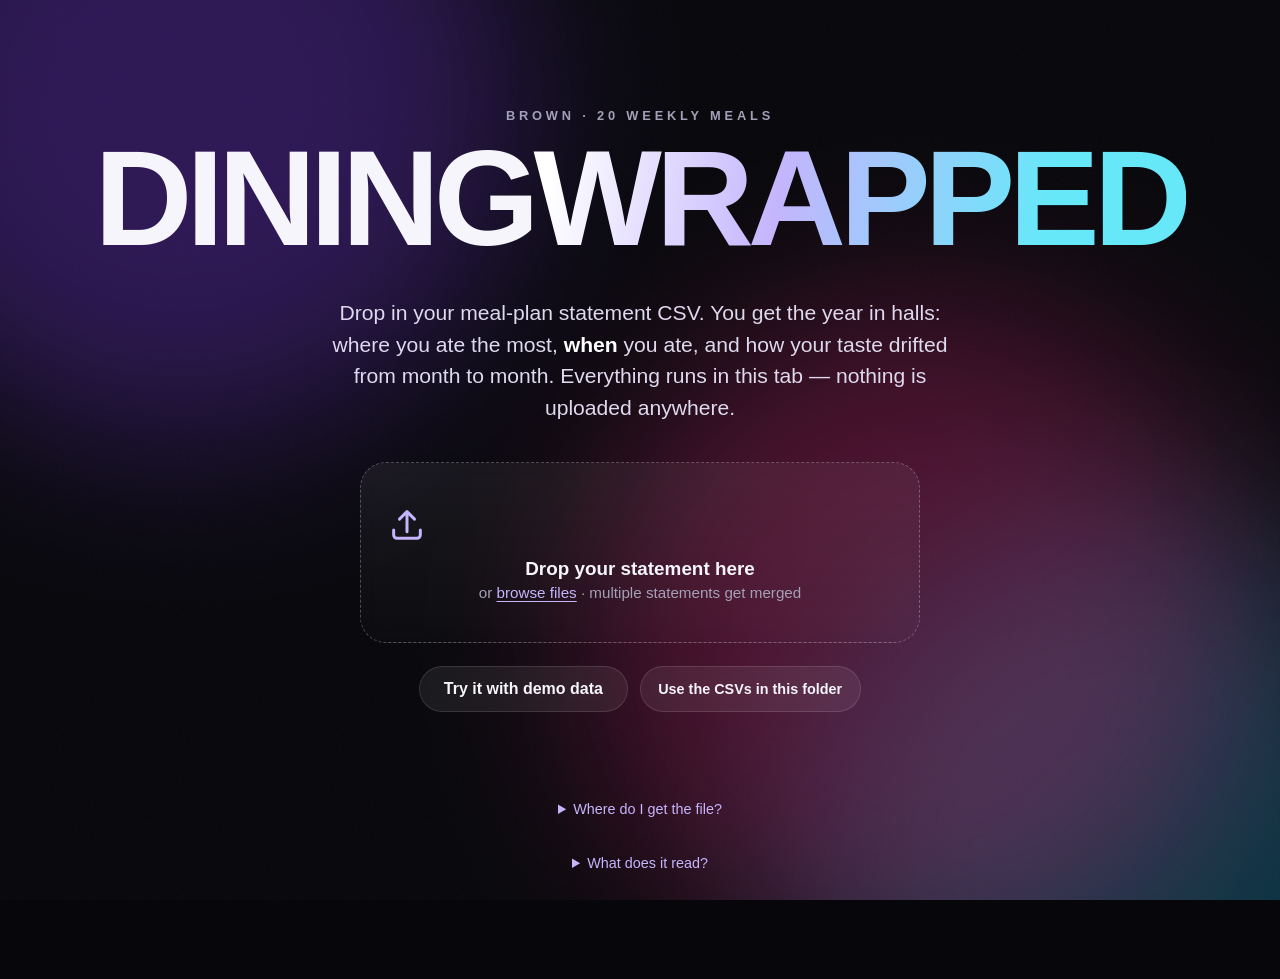
==== index.html @ 6065310a "Initial commit" ====
<!DOCTYPE html>
<html lang="en">
<head>
<meta charset="utf-8">
<meta name="viewport" content="width=device-width, initial-scale=1, viewport-fit=cover">
<title>Dining Wrapped — your meal plan, wrapped</title>
<meta name="description" content="Drop in your dining plan statement and get a Spotify-Wrapped-style recap of where you ate, when, and how your hall habits changed month to month.">
<link rel="stylesheet" href="styles.css">
<link rel="icon" href="data:image/svg+xml,<svg xmlns='http://www.w3.org/2000/svg' viewBox='0 0 100 100'><text y='.9em' font-size='90'>🍽️</text></svg>">
</head>
<body>

<div class="bg" aria-hidden="true">
  <span class="blob b1"></span>
  <span class="blob b2"></span>
  <span class="blob b3"></span>
  <span class="grain"></span>
</div>

<!-- ─────────────────────────── UPLOAD ─────────────────────────── -->
<section class="screen intro" id="intro">
  <div class="wrap">
    <p class="kicker">Brown · 20 Weekly Meals</p>
    <h1 class="mega">DINING<span class="grad">WRAPPED</span></h1>
    <p class="lede">Drop in your meal-plan statement CSV. You get the year in halls: where you ate the most,
      <em>when</em> you ate, and how your taste drifted from month to month. Everything runs in this tab —
      nothing is uploaded anywhere.</p>

    <div class="drop" id="drop" tabindex="0" role="button" aria-label="Choose or drop statement CSV files">
      <input type="file" id="fileInput" accept=".csv,.txt,text/csv" multiple hidden>
      <svg viewBox="0 0 24 24" class="drop-ico" aria-hidden="true"><path d="M12 16V4m0 0L7.5 8.5M12 4l4.5 4.5M4 15v3a2 2 0 0 0 2 2h12a2 2 0 0 0 2-2v-3"/></svg>
      <p class="drop-t">Drop your statement here</p>
      <p class="drop-s">or <span class="lnk">browse files</span> · multiple statements get merged</p>
    </div>

    <div class="intro-row">
      <button class="btn ghost" id="demoBtn" type="button">Try it with demo data</button>
      <button class="btn ghost sm" id="sampleBtn" type="button">Use the CSVs in this folder</button>
    </div>
    <p class="hint" id="loadMsg" role="status" aria-live="polite"></p>

    <details class="how">
      <summary>Where do I get the file?</summary>
      <ol class="steps">
        <li>Go to <a href="https://mycard.brown.edu" target="_blank" rel="noopener">20 Weekly Meals</a>
          and press <b>View More</b>.</li>
        <li>Select <b>View Statement</b>.</li>
        <li>Download the <b>CSV</b>.</li>
      </ol>
      <p>A statement only covers one term, so grab each one you have and drop them all in together —
        they get merged into a single year.</p>
    </details>

    <details class="how">
      <summary>What does it read?</summary>
      <p>A CSV with a <code>Date</code>, <code>Description</code>, <code>Amount</code> column — the export from
      the dining plan page. Credits (<code>Automated Reset</code>, <code>Deposit</code>) are skipped; every negative
      amount is a swipe, and the hall comes from the description. <code>Balance</code> is used to work out your
      weekly allowance: it settles on the same number after every reset, which is a truer read on what you were
      given than summing the top-up amounts.</p>
    </details>
  </div>
</section>

<!-- ─────────────────────────── REPORT ─────────────────────────── -->
<main id="report" hidden>

  <nav class="dots" id="dots" aria-label="Sections"></nav>

  <section class="screen" id="s-hero" data-title="Overview">
    <div class="wrap">
      <p class="kicker" id="range"></p>
      <h2 class="mega sm">You ate<br><span class="grad" id="totalSwipes">0</span> meals<br>on plan.</h2>
      <p class="lede" id="heroLede"></p>
      <div class="pills" id="heroPills"></div>
      <div class="scroll-hint" aria-hidden="true">↓</div>
    </div>
  </section>

  <section class="screen" id="s-hall" data-title="Your hall">
    <div class="wrap">
      <p class="kicker">Your #1 dining hall</p>
      <h2 class="mega sm" id="topHallName"></h2>
      <p class="lede" id="topHallLede"></p>
      <div class="board" id="hallBoard"></div>
      <p class="caption" id="hallCaption"></p>
    </div>
  </section>

  <section class="screen" id="s-when" data-title="When">
    <div class="wrap">
      <p class="kicker">When</p>
      <h2 class="mega sm" id="whenHeadline"></h2>
      <div class="cards" id="whenCards"></div>
    </div>
  </section>

  <section class="screen" id="s-waste" data-title="Swipe waste">
    <div class="wrap wide">
      <p class="kicker">The swipe economy</p>
      <h2 class="mega sm" id="wasteHeadline"></h2>
      <div class="cards" id="wasteCards"></div>
      <div class="chart-card" id="perDayCard"></div>
      <p class="caption" id="wasteCaption"></p>
      <div class="chart-card" id="costCard"></div>
      <p class="caption" id="costCaption"></p>
    </div>
  </section>

  <section class="screen" id="s-hours" data-title="Hour by hour">
    <div class="wrap wide">
      <p class="kicker">Every hour of the day</p>
      <h2 class="big" id="hoursHeadline"></h2>
      <div class="chart-card" id="hourChartCard"></div>
      <div class="split">
        <div class="chart-card" id="daypartCard"></div>
        <div class="chart-card" id="dowCard"></div>
      </div>
    </div>
  </section>

  <section class="screen" id="s-heat" data-title="Weekly rhythm">
    <div class="wrap wide">
      <p class="kicker">Weekly rhythm</p>
      <h2 class="big" id="heatHeadline"></h2>
      <div class="chart-card" id="heatCard"></div>
      <p class="caption" id="heatCaption"></p>
    </div>
  </section>

  <section class="screen" id="s-break" data-title="Hall breakdown">
    <div class="wrap wide">
      <p class="kicker">Breakdown by hall</p>
      <h2 class="big" id="breakHeadline"></h2>
      <div class="break-grid" id="breakGrid"></div>
    </div>
  </section>

  <section class="screen" id="s-flow" data-title="Month to month">
    <div class="wrap wide">
      <p class="kicker">Month to month</p>
      <h2 class="big" id="flowHeadline"></h2>
      <div class="seg" id="flowToggle" role="group" aria-label="Chart mode">
        <button type="button" data-mode="share" class="on">Share of meals</button>
        <button type="button" data-mode="count">Swipes per month</button>
        <button type="button" data-mode="week">Week to week</button>
      </div>
      <div class="chart-card" id="flowCard"></div>
      <div class="shift" id="shiftPanel"></div>
    </div>
  </section>

  <section class="screen" id="s-outro" data-title="Your year">
    <div class="wrap">
      <p class="kicker">That's a wrap</p>
      <h2 class="mega sm" id="outroHeadline"></h2>
      <div class="summary sr-copy" id="summary" aria-hidden="true"></div>
      <div class="intro-row center">
        <button class="btn" id="copyBtn" type="button">Copy my recap</button>
        <button class="btn ghost" id="againBtn" type="button">Start over</button>
      </div>
      <p class="tiny">Parsed locally in your browser. No data leaves this device.</p>
    </div>
  </section>

</main>

<div class="tip" id="tip" role="tooltip" hidden></div>

<script src="app.js"></script>
</body>
</html>
---- styles.css ----
:root {
  --bg: #07070b;
  --bg-2: #0d0c14;
  --ink: #f6f5fb;
  --muted: #a4a0b8;
  --line: rgba(255, 255, 255, .12);
  --card: rgba(255, 255, 255, .045);
  --accent: #8b5cf6;
  --accent-2: #22d3ee;
  --ok: #34d399;
  --h-Andrews: #ffb627;
  --h-Josiahs: #b36bff;
  --h-IvyRoom: #3ddc97;
  --h-SharpePax: #4ea8ff;
  --h-VWPax: #ff6b9d;
  --radius: 22px;
  --maxw: 940px;
  --font: "Inter", -apple-system, BlinkMacSystemFont, "Segoe UI", Roboto, Helvetica, Arial, sans-serif;
}

* { box-sizing: border-box; }

html { scroll-behavior: smooth; }

body {
  margin: 0;
  background: var(--bg);
  color: var(--ink);
  font-family: var(--font);
  -webkit-font-smoothing: antialiased;
  overflow-x: hidden;
}

/* ── ambient background ─────────────────────────────────────── */
.bg { position: fixed; inset: 0; z-index: -1; overflow: hidden; }
.bg .blob {
  position: absolute; display: block;
  width: 52vmax; height: 52vmax; border-radius: 50%;
  filter: blur(90px); opacity: .32;
  animation: drift 26s ease-in-out infinite alternate;
}
.b1 { background: #7c3aed; top: -18vmax; left: -12vmax; }
.b2 { background: #0891b2; bottom: -22vmax; right: -14vmax; animation-delay: -9s; }
.b3 { background: #db2777; top: 34%; left: 46%; animation-delay: -17s; opacity: .18; }
@keyframes drift {
  from { transform: translate3d(0, 0, 0) scale(1); }
  to   { transform: translate3d(8vmax, 6vmax, 0) scale(1.18); }
}
.grain {
  position: absolute; inset: 0; opacity: .035; mix-blend-mode: overlay;
  background-image: url("data:image/svg+xml,%3Csvg xmlns='http://www.w3.org/2000/svg' width='140' height='140'%3E%3Cfilter id='n'%3E%3CfeTurbulence type='fractalNoise' baseFrequency='.85' numOctaves='3'/%3E%3C/filter%3E%3Crect width='140' height='140' filter='url(%23n)'/%3E%3C/svg%3E");
}

/* ── type ────────────────────────────────────────────────────── */
.mega {
  font-size: clamp(3rem, 12vw, 8.5rem);
  line-height: .88; letter-spacing: -.045em; font-weight: 850;
  margin: .12em 0 .28em; text-transform: uppercase;
}
.mega.sm { font-size: clamp(2.3rem, 7.4vw, 5.1rem); }
.big {
  font-size: clamp(1.65rem, 4.2vw, 3.1rem);
  line-height: 1.02; letter-spacing: -.03em; font-weight: 800;
  margin: .1em 0 .5em; text-transform: none; max-width: 20ch;
}
.grad {
  background: linear-gradient(100deg, #fff 4%, #c4b5fd 38%, #67e8f9 78%);
  -webkit-background-clip: text; background-clip: text; color: transparent;
}
.kicker {
  font-size: clamp(.68rem, 1.5vw, .8rem); letter-spacing: .3em; text-transform: uppercase;
  color: var(--muted); font-weight: 700; margin: 0;
}
.lede { font-size: clamp(1.02rem, 2.2vw, 1.32rem); line-height: 1.5; color: #ded9ee; max-width: 54ch; }
.lede em { color: #fff; font-style: normal; font-weight: 700; }
.caption { color: var(--muted); font-size: .92rem; line-height: 1.55; max-width: 62ch; margin-top: 1.2rem; }
.tiny { color: #6f6b82; font-size: .78rem; margin-top: 2rem; }

/* ── layout ──────────────────────────────────────────────────── */
.screen {
  min-height: 100svh; display: grid; align-items: center;
  padding: clamp(4.5rem, 12vh, 8rem) clamp(1.1rem, 5vw, 3rem);
}
.wrap { width: 100%; max-width: var(--maxw); margin: 0 auto; }
.wrap.wide { max-width: 1120px; }
.screen > .wrap > *:first-child { margin-top: 0; }

/* ── intro / dropzone ────────────────────────────────────────── */
.intro .wrap { text-align: center; display: flex; flex-direction: column; align-items: center; }
.intro .lede { margin: 0 auto; }
.drop {
  width: min(560px, 100%); margin: 2.4rem 0 1.4rem; padding: 2.6rem 1.6rem;
  border: 1.5px dashed rgba(255, 255, 255, .26); border-radius: 26px;
  background: linear-gradient(180deg, rgba(255, 255, 255, .06), rgba(255, 255, 255, .015));
  cursor: pointer; transition: border-color .25s, background .25s, transform .25s;
  backdrop-filter: blur(8px);
}
.drop:hover, .drop:focus-visible, .drop.over {
  border-color: #a78bfa; background: rgba(139, 92, 246, .14); transform: translateY(-2px); outline: none;
}
.drop-ico { width: 40px; height: 40px; fill: none; stroke: #c4b5fd; stroke-width: 1.8; stroke-linecap: round; stroke-linejoin: round; }
.drop-t { font-size: 1.18rem; font-weight: 750; margin: .8rem 0 .25rem; }
.drop-s { color: var(--muted); margin: 0; font-size: .95rem; }
.lnk { color: #c4b5fd; text-decoration: underline; text-underline-offset: 3px; }
.intro-row { display: flex; gap: .7rem; flex-wrap: wrap; justify-content: center; }
.intro-row.center { margin-top: 1.8rem; }
.btn {
  font: inherit; font-weight: 700; cursor: pointer; color: #0b0710;
  background: linear-gradient(120deg, #fff, #ddd6fe); border: 0; border-radius: 999px;
  padding: .82rem 1.5rem; transition: transform .2s, box-shadow .2s, background .2s;
  box-shadow: 0 10px 30px -12px rgba(167, 139, 250, .9);
}
.btn:hover { transform: translateY(-2px); box-shadow: 0 16px 38px -14px rgba(167, 139, 250, 1); }
.btn.ghost {
  background: rgba(255, 255, 255, .07); color: var(--ink);
  border: 1px solid var(--line); box-shadow: none; backdrop-filter: blur(6px);
}
.btn.ghost:hover { background: rgba(255, 255, 255, .13); box-shadow: none; }
.btn.sm { padding: .62rem 1.1rem; font-size: .9rem; }
.hint { min-height: 1.4em; color: var(--muted); font-size: .9rem; margin-top: 1rem; }
.hint.err { color: #fda4af; }
.hint.ok { color: var(--ok); }
.how { margin-top: 2.4rem; max-width: 58ch; color: var(--muted); font-size: .9rem; }
.how summary { cursor: pointer; color: #c4b5fd; }
.how code { background: rgba(255, 255, 255, .09); padding: .1em .38em; border-radius: 5px; font-size: .86em; }
.how a { color: #c4b5fd; }
.how .steps { margin: .8rem 0 .7rem; padding-left: 1.3rem; }
.how .steps li { margin-bottom: .5rem; padding-left: .2rem; }
.how .steps li::marker { color: #c4b5fd; font-weight: 700; }
.how p + .steps { margin-top: .9rem; }

/* ── section dots ────────────────────────────────────────────── */
.dots {
  position: fixed; right: max(.7rem, 2vw); top: 50%; transform: translateY(-50%);
  display: none; flex-direction: column; gap: .1rem; z-index: 40;
}
@media (min-width: 900px) { .dots { display: flex; } }
.dot {
  display: flex; align-items: center; gap: .55rem; justify-content: flex-end;
  background: none; border: 0; cursor: pointer; padding: .3rem 0; color: #6f6b82;
  font: inherit; font-size: .72rem; letter-spacing: .04em;
}
.dot i { display: block; width: 8px; height: 8px; border-radius: 50%; background: currentColor; transition: all .3s; }
.dot span { opacity: 0; transform: translateX(6px); transition: all .3s; }
.dot:hover span, .dot.on span { opacity: 1; transform: none; }
.dot.on { color: #fff; }
.dot.on i { box-shadow: 0 0 0 4px rgba(196, 181, 253, .22); transform: scale(1.15); }

/* ── pills / cards ───────────────────────────────────────────── */
.pills { display: flex; flex-wrap: wrap; gap: .6rem; margin-top: 2rem; }
.pill {
  border: 1px solid var(--line); background: var(--card); border-radius: 999px;
  padding: .55rem 1rem; font-size: .92rem; font-weight: 600; backdrop-filter: blur(6px);
}
.pill b { font-variant-numeric: tabular-nums; }
.cards { display: grid; grid-template-columns: repeat(auto-fit, minmax(210px, 1fr)); gap: .9rem; margin-top: 1.8rem; }
.card {
  border: 1px solid var(--line); background: var(--card); border-radius: var(--radius);
  padding: 1.3rem 1.25rem; backdrop-filter: blur(8px); position: relative; overflow: hidden;
}
.card::after {
  content: ""; position: absolute; inset: auto -30% -60% auto; width: 180px; height: 180px;
  background: radial-gradient(circle, var(--tint, rgba(139, 92, 246, .5)), transparent 68%); opacity: .5;
}
.card .k { font-size: .68rem; letter-spacing: .2em; text-transform: uppercase; color: var(--muted); font-weight: 700; }
.card .v {
  font-size: clamp(1.4rem, 3.4vw, 2.15rem); font-weight: 820; letter-spacing: -.03em;
  line-height: 1.1; margin: .5rem 0 .25rem; overflow-wrap: anywhere;
}
.card .d { color: #cfc9e2; font-size: .92rem; line-height: 1.4; }

/* ── hall leaderboard ────────────────────────────────────────── */
.board { margin-top: 2rem; display: flex; flex-direction: column; gap: .8rem; }
.rank { display: grid; grid-template-columns: 30px 1fr auto; gap: .3rem 1rem; align-items: center; }
.rank .num { font-size: 1rem; font-weight: 800; color: #6f6b82; font-variant-numeric: tabular-nums; }
.rank .nm { font-weight: 780; font-size: clamp(1rem, 2.4vw, 1.25rem); letter-spacing: -.01em; }
.rank .meta { color: var(--muted); font-size: .88rem; font-variant-numeric: tabular-nums; white-space: nowrap; }
.rank .track {
  grid-column: 2 / 4; height: 30px; border-radius: 8px; overflow: hidden;
  background: rgba(255, 255, 255, .06); transform: scaleX(0); transform-origin: left;
  transition: transform .9s cubic-bezier(.2, .8, .2, 1);
}
.in .rank .track { transform: scaleX(1); }
.rank .fill {
  height: 100%; border-radius: 8px;
  background: linear-gradient(90deg, var(--c), color-mix(in oklab, var(--c), #fff 32%));
  transform: scaleX(0); transform-origin: left;
  transition: transform 1s cubic-bezier(.2, .8, .2, 1);
}
.in .rank .fill { transform: scaleX(var(--w, 1)); }
.rank.first .num { color: #fff; }

/* ── charts ──────────────────────────────────────────────────── */
.chart-card {
  border: 1px solid var(--line); background: var(--card); border-radius: var(--radius);
  padding: 1.4rem 1.2rem 1rem; backdrop-filter: blur(8px); margin-top: 1.6rem;
}
.chart-card h3 { margin: 0 0 .2rem; font-size: 1.05rem; font-weight: 750; }
.chart-card .sub { margin: 0 0 1.1rem; color: var(--muted); font-size: .87rem; }
.split { display: grid; grid-template-columns: repeat(auto-fit, minmax(290px, 1fr)); gap: 1rem; }
.split .chart-card { margin-top: 1.6rem; }

/* ── what the plan cost ─────────────────────────────────────── */
.costbar { margin: .2rem 0 1.1rem; }
.costbar .lost { transition: opacity .18s; }
.costbar g:hover .lost { opacity: .78; }
.costgrid { display: grid; grid-template-columns: repeat(auto-fit, minmax(150px, 1fr)); gap: .7rem; }
.costcell {
  border: 1px solid var(--line); border-radius: 12px; padding: .8rem .85rem;
  background: rgba(255, 255, 255, .03);
}
.costcell .k { font-size: .74rem; text-transform: uppercase; letter-spacing: .06em; color: var(--muted); }
.costcell .v { font-size: 1.5rem; font-weight: 800; line-height: 1.2; margin: .15rem 0 .1rem;
  font-variant-numeric: tabular-nums; }
.costcell .d { font-size: .78rem; color: var(--muted); }
.costcell.lost { border-color: rgba(255, 92, 122, .5); background: rgba(255, 92, 122, .1); }
.costcell.lost .v { color: #ff8ba3; }
svg { display: block; width: 100%; height: auto; overflow: visible; }
.axis { fill: #7d7994; font-size: 11px; }
.axis.mid { text-anchor: middle; }
.bar { transform: scaleY(0); transform-origin: bottom; transition: transform .75s cubic-bezier(.2, .8, .2, 1); }
.in .bar { transform: scaleY(1); }
.hbar { transform: scaleX(0); transform-origin: left; transition: transform .75s cubic-bezier(.2, .8, .2, 1); }
.in .hbar { transform: scaleX(1); }
.peak { stroke: #fff; stroke-width: 1.5; }
.leg { display: flex; flex-wrap: wrap; gap: .45rem .95rem; margin-top: 1rem; }
.leg div { display: flex; align-items: center; gap: .4rem; font-size: .84rem; color: #cfc9e2; }
.leg i { width: 10px; height: 10px; border-radius: 3px; background: var(--c); flex: none; }
.leg div[tabindex] { cursor: default; border-radius: 6px; padding: .12rem .3rem; margin: -.12rem -.3rem; transition: background .18s; }
.leg div[tabindex]:hover, .leg div[tabindex]:focus-visible { background: rgba(255, 255, 255, .08); outline: none; }
.leg .leg-p { color: var(--muted); font-variant-numeric: tabular-nums; }
.seg { display: inline-flex; gap: .25rem; padding: .28rem; border: 1px solid var(--line); border-radius: 999px; background: rgba(255, 255, 255, .05); }
.seg button {
  font: inherit; font-size: .88rem; font-weight: 650; color: var(--muted); cursor: pointer;
  background: none; border: 0; border-radius: 999px; padding: .42rem .95rem; transition: .2s;
}
.seg button.on { background: #fff; color: #0b0710; }

/* ── hall breakdown cards ────────────────────────────────────── */
.break-grid { display: grid; grid-template-columns: repeat(auto-fit, minmax(230px, 1fr)); gap: 1rem; margin-top: 1.8rem; }
.hall {
  border: 1px solid var(--line); border-radius: var(--radius); padding: 1.2rem;
  background: linear-gradient(165deg, color-mix(in oklab, var(--c) 17%, transparent), rgba(255, 255, 255, .03) 62%);
  position: relative; overflow: hidden;
}
.hall::before { content: ""; position: absolute; inset: 0 0 auto; height: 4px; background: var(--c); }
.hall .h-nm { font-weight: 800; font-size: 1.12rem; letter-spacing: -.01em; }
.hall .h-sh { font-size: 2.6rem; font-weight: 850; letter-spacing: -.04em; line-height: 1; font-variant-numeric: tabular-nums; margin: .35rem 0 .1rem; }
.hall .h-sw { color: var(--muted); font-size: .87rem; }
.hall dl { display: grid; grid-template-columns: auto 1fr; gap: .3rem .8rem; margin: 1rem 0 0; font-size: .87rem; }
.hall dt { color: var(--muted); }
.hall dd { margin: 0; text-align: right; font-variant-numeric: tabular-nums; font-weight: 650; }
.trend { display: inline-flex; align-items: center; gap: .3rem; font-weight: 700; }
.trend.up { color: var(--ok); } .trend.down { color: #fda4af; } .trend.flat { color: var(--muted); }

/* ── shift panel ─────────────────────────────────────────────── */
.shift { margin-top: 1.6rem; display: grid; gap: 1rem; }
.shift-row { border: 1px solid var(--line); border-radius: 16px; padding: 1rem 1.15rem; background: var(--card); }
.shift-row .sr-h { display: flex; justify-content: space-between; align-items: baseline; gap: 1rem; font-weight: 750; margin-bottom: .7rem; }
.shift-row .sr-h small { color: var(--muted); font-weight: 500; font-size: .82rem; }
.dual { height: 26px; position: relative; }
.dual .lane { position: absolute; inset: 0; }
.dual .lane:first-child { top: 0; height: 11px; }
.dual .lane:last-child { bottom: 0; height: 11px; }
.dual .lane i { position: absolute; left: 0; top: 0; height: 100%; border-radius: 999px; background: var(--c); transform: scaleX(0); transform-origin: left; transition: transform .9s cubic-bezier(.2, .8, .2, 1); }
.in .dual .lane i { transform: scaleX(var(--w, 1)); }
.dual .lane b { position: absolute; right: .4rem; top: -1.15em; font-size: .74rem; color: var(--muted); font-weight: 600; }

/* ── summary ─────────────────────────────────────────────────── */
.summary {
  margin-top: 2rem; border: 1px solid var(--line); border-radius: var(--radius);
  background: var(--card); padding: 1.5rem 1.6rem; white-space: pre-wrap;
  font-size: .98rem; line-height: 1.65; color: #ded9ee; backdrop-filter: blur(8px);
  max-height: 46vh; overflow: auto;
}

/* the recap is only ever pasted elsewhere, so it stays in the DOM for the
   copy button and out of the layout for everyone else */
.summary.sr-copy {
  position: absolute; width: 1px; height: 1px; margin: -1px;
  padding: 0; border: 0; overflow: hidden; clip: rect(0 0 0 0);
  clip-path: inset(50%); white-space: nowrap;
}

/* ── tooltip ─────────────────────────────────────────────────── */
.tip {
  position: fixed; z-index: 90; pointer-events: none; padding: .55rem .7rem;
  background: rgba(12, 10, 20, .96); border: 1px solid var(--line); border-radius: 10px;
  font-size: .82rem; line-height: 1.45; box-shadow: 0 12px 30px rgba(0, 0, 0, .5); max-width: 220px;
}
.tip b { font-weight: 750; }
.tip .r { display: flex; justify-content: space-between; gap: 1.1rem; color: var(--muted); }
.tip .r span:last-child { color: var(--ink); font-variant-numeric: tabular-nums; }

/* ── scroll reveal ───────────────────────────────────────────── */
.reveal { opacity: 0; transform: translateY(26px); transition: opacity .75s ease, transform .75s cubic-bezier(.2, .8, .2, 1); }
.reveal.in { opacity: 1; transform: none; }
.screen.in .rank:nth-child(2) .track, .screen.in .bar { transition-delay: .08s; }

.scroll-hint { margin-top: 2.4rem; color: #6f6b82; animation: bob 2s ease-in-out infinite; }
@keyframes bob { 0%, 100% { transform: none; } 50% { transform: translateY(7px); } }

@media (max-width: 620px) {
  .mega { letter-spacing: -.035em; }
  .chart-card { padding: 1rem .7rem .7rem; }
}
@media (prefers-reduced-motion: reduce) {
  html { scroll-behavior: auto; }
  *, *::before, *::after { animation-duration: .001ms !important; transition-duration: .001ms !important; }
  .reveal { opacity: 1; transform: none; }
}
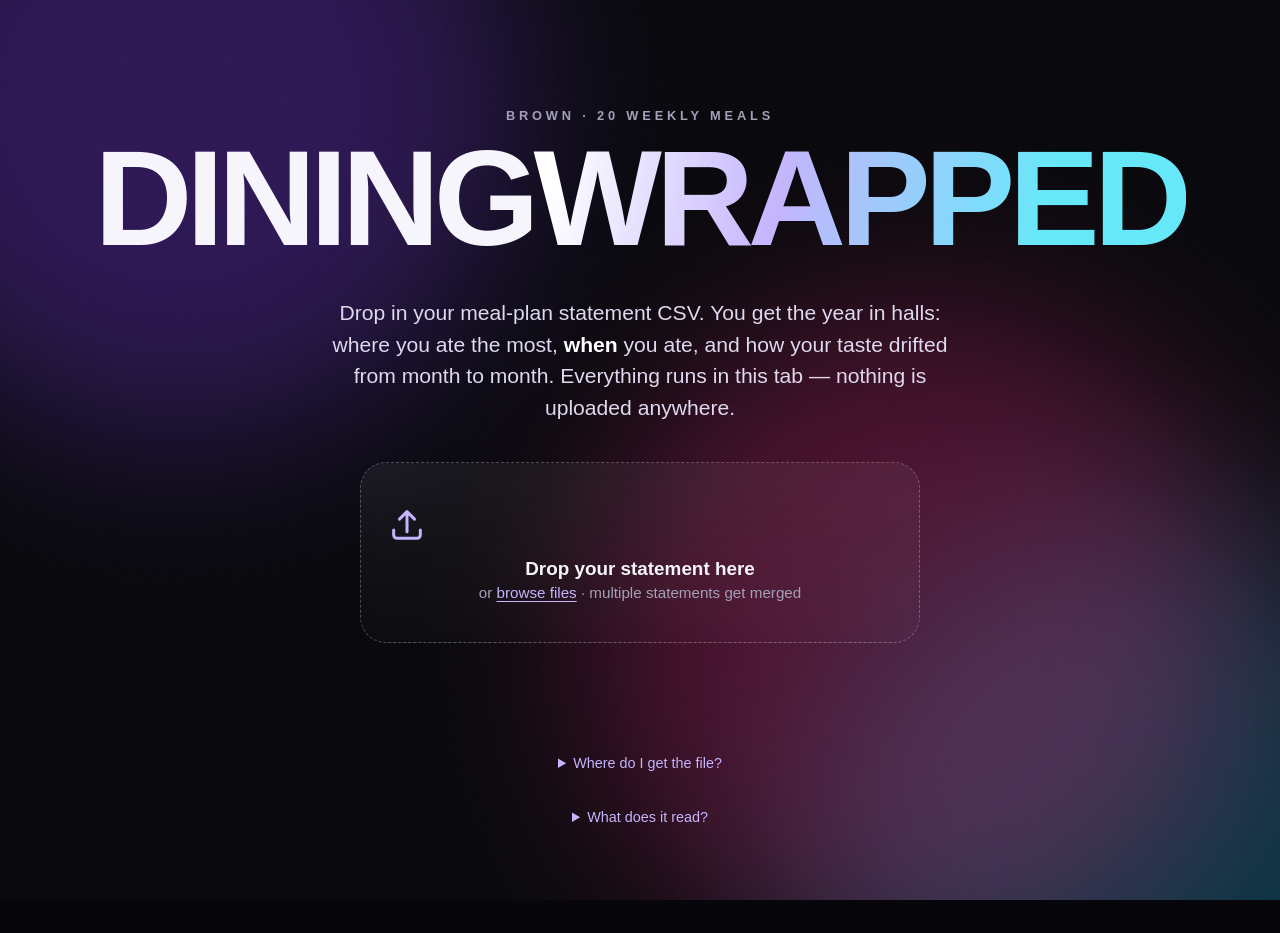
==== commit c9e6c2f4: "Remove demo shortcuts; land on recap after upload" ====
--- a/index.html
+++ b/index.html
@@ -33,10 +33,6 @@
       <p class="drop-s">or <span class="lnk">browse files</span> · multiple statements get merged</p>
     </div>
 
-    <div class="intro-row">
-      <button class="btn ghost" id="demoBtn" type="button">Try it with demo data</button>
-      <button class="btn ghost sm" id="sampleBtn" type="button">Use the CSVs in this folder</button>
-    </div>
     <p class="hint" id="loadMsg" role="status" aria-live="polite"></p>
 
     <details class="how">
--- a/styles.css
+++ b/styles.css
@@ -77,6 +77,8 @@
 .tiny { color: #6f6b82; font-size: .78rem; margin-top: 2rem; }
 
 /* ── layout ──────────────────────────────────────────────────── */
+[hidden] { display: none !important; }
+
 .screen {
   min-height: 100svh; display: grid; align-items: center;
   padding: clamp(4.5rem, 12vh, 8rem) clamp(1.1rem, 5vw, 3rem);
